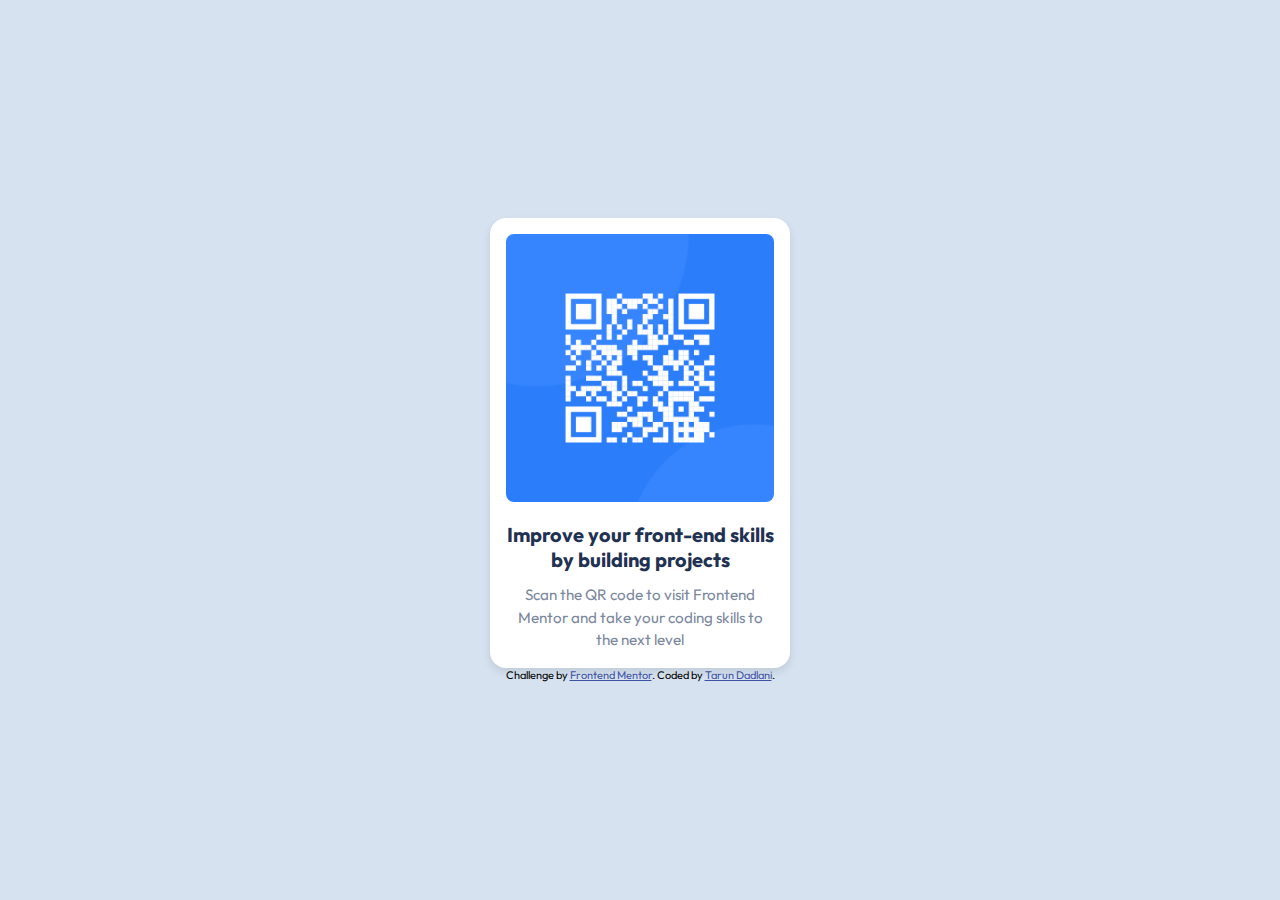
==== practice/qr-code-component-main/index.html @ 6cc63881 "completed first QR Code component project" ====
<!DOCTYPE html>
<html lang="en">
  <head>
    <meta charset="UTF-8" />
    <meta name="viewport" content="width=device-width, initial-scale=1.0" />
    <link rel="preconnect" href="https://fonts.googleapis.com" />
    <link rel="preconnect" href="https://fonts.gstatic.com" crossorigin />
    <link
      href="https://fonts.googleapis.com/css2?family=Outfit:wght@100..900&display=swap"
      rel="stylesheet"
    />
    <link
      rel="icon"
      type="image/png"
      sizes="32x32"
      href="./images/favicon-32x32.png"
    />

    <title>QR Code Component</title>

    <style>
      /* General Reset */
      * {
        box-sizing: border-box;
        margin: 0;
        padding: 0;
      }

      body {
        font-family: "Outfit", sans-serif;
        background-color: hsl(212, 45%, 89%);
        display: flex;
        justify-content: center;
        align-items: center;
        height: 100vh;
      }

      .container {
        width: 100%;
        padding: 1rem;
        place-items: center;
      }

      .card {
        max-width: 300px;
        background-color: white;
        padding: 1rem;
        border-radius: 1rem;
        box-shadow: 0 4px 8px rgba(0, 0, 0, 0.1);
        text-align: center;
      }

      .qr_image {
        width: 100%;
        border-radius: 0.5rem;
        margin-bottom: 1rem;
      }

      .title {
        font-weight: 700;
        font-size: 1.25rem;
        margin-bottom: 0.75rem;
        color: hsl(218, 44%, 22%);
      }

      .description {
        font-size: 0.95rem;
        line-height: 1.5;
        color: hsl(220, 15%, 55%);
      }

      .attribution {
        font-size: 11px;
        text-align: center;
      }
      .attribution a {
        color: hsl(228, 45%, 44%);
      }
    </style>
  </head>
  <body>
    <div class="container">
      <div class="card">
        <img
          class="qr_image"
          src="./images/image-qr-code.png"
          alt="Scan this QR code to visit Frontend Mentor"
        />
        <h1 class="title">
          Improve your front-end skills by building projects
        </h1>
        <p class="description">
          Scan the QR code to visit Frontend Mentor and take your coding skills
          to the next level
        </p>
      </div>
      <div class="attribution">
        Challenge by
        <a href="https://www.frontendmentor.io?ref=challenge" target="_blank"
          >Frontend Mentor</a
        >. Coded by
        <a href="https://tarundadlani.vercel.app/">Tarun Dadlani</a>.
      </div>
    </div>
  </body>
</html>
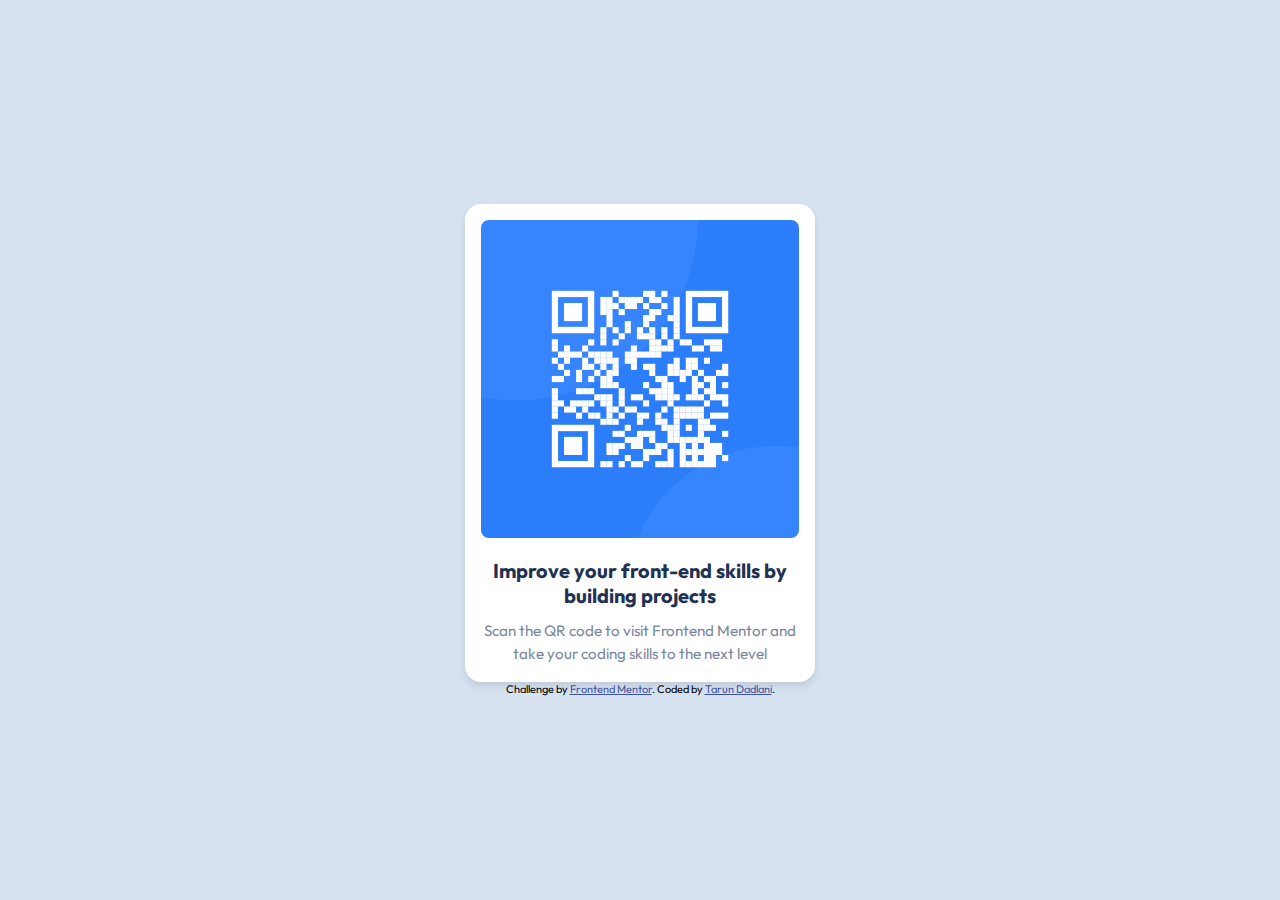
==== commit 9ba7d1fe: "trying to fix the card size" ====
--- a/practice/qr-code-component-main/index.html
+++ b/practice/qr-code-component-main/index.html
@@ -42,7 +42,7 @@
       }
 
       .card {
-        max-width: 300px;
+        max-width: 350px;
         background-color: white;
         padding: 1rem;
         border-radius: 1rem;
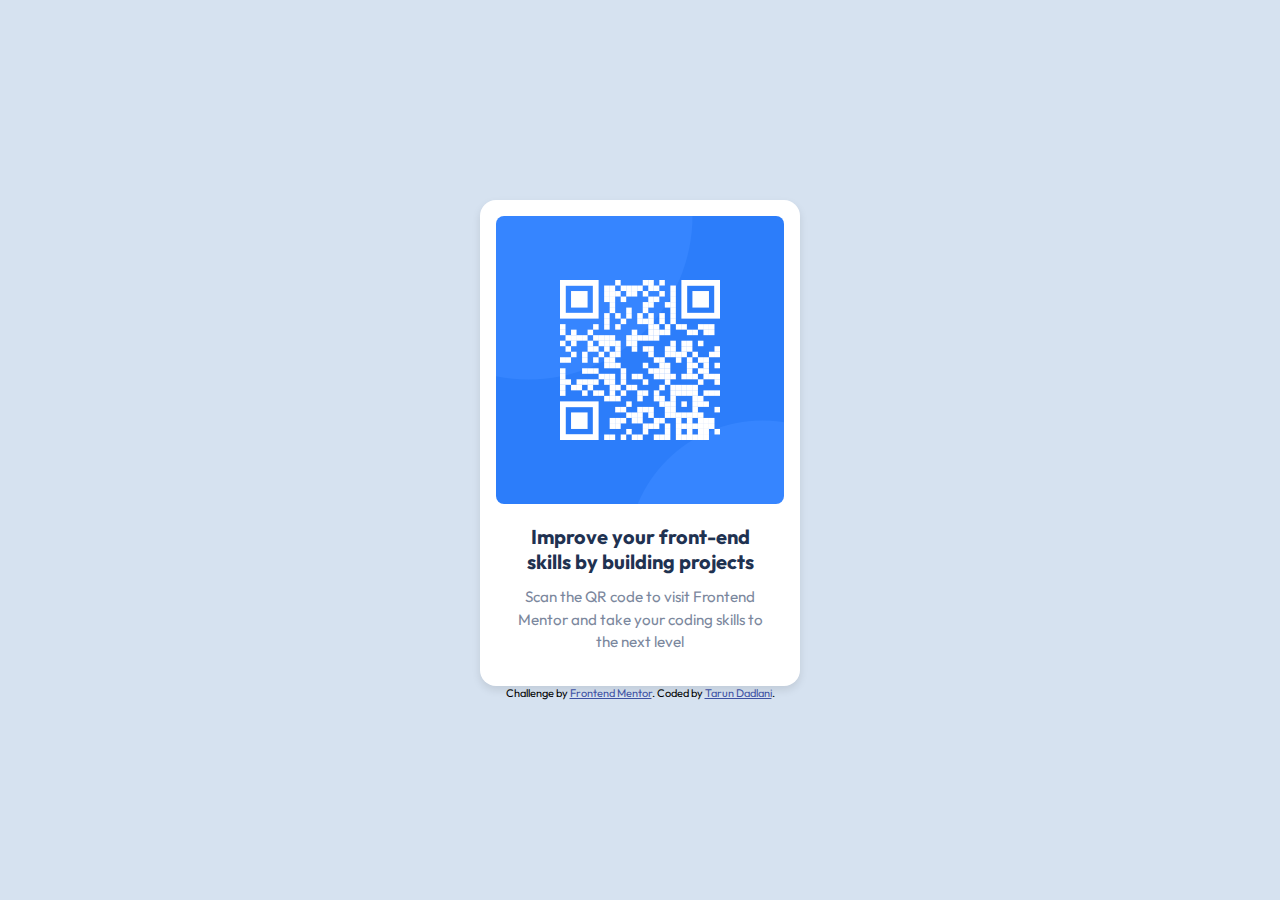
==== commit ccca53a0: "issues fixed" ====
--- a/practice/qr-code-component-main/index.html
+++ b/practice/qr-code-component-main/index.html
@@ -3,96 +3,36 @@
   <head>
     <meta charset="UTF-8" />
     <meta name="viewport" content="width=device-width, initial-scale=1.0" />
-    <link rel="preconnect" href="https://fonts.googleapis.com" />
-    <link rel="preconnect" href="https://fonts.gstatic.com" crossorigin />
-    <link
-      href="https://fonts.googleapis.com/css2?family=Outfit:wght@100..900&display=swap"
-      rel="stylesheet"
-    />
+
     <link
       rel="icon"
       type="image/png"
       sizes="32x32"
       href="./images/favicon-32x32.png"
     />
+    <link rel="stylesheet" href="styles.css" />
 
     <title>QR Code Component</title>
 
-    <style>
-      /* General Reset */
-      * {
-        box-sizing: border-box;
-        margin: 0;
-        padding: 0;
-      }
-
-      body {
-        font-family: "Outfit", sans-serif;
-        background-color: hsl(212, 45%, 89%);
-        display: flex;
-        justify-content: center;
-        align-items: center;
-        height: 100vh;
-      }
-
-      .container {
-        width: 100%;
-        padding: 1rem;
-        place-items: center;
-      }
-
-      .card {
-        max-width: 350px;
-        background-color: white;
-        padding: 1rem;
-        border-radius: 1rem;
-        box-shadow: 0 4px 8px rgba(0, 0, 0, 0.1);
-        text-align: center;
-      }
-
-      .qr_image {
-        width: 100%;
-        border-radius: 0.5rem;
-        margin-bottom: 1rem;
-      }
-
-      .title {
-        font-weight: 700;
-        font-size: 1.25rem;
-        margin-bottom: 0.75rem;
-        color: hsl(218, 44%, 22%);
-      }
-
-      .description {
-        font-size: 0.95rem;
-        line-height: 1.5;
-        color: hsl(220, 15%, 55%);
-      }
-
-      .attribution {
-        font-size: 11px;
-        text-align: center;
-      }
-      .attribution a {
-        color: hsl(228, 45%, 44%);
-      }
-    </style>
+    <style></style>
   </head>
   <body>
-    <div class="container">
+    <main class="container">
       <div class="card">
         <img
           class="qr_image"
           src="./images/image-qr-code.png"
           alt="Scan this QR code to visit Frontend Mentor"
         />
-        <h1 class="title">
-          Improve your front-end skills by building projects
-        </h1>
-        <p class="description">
-          Scan the QR code to visit Frontend Mentor and take your coding skills
-          to the next level
-        </p>
+        <div class="card-text">
+          <h1 class="title">
+            Improve your front-end skills by building projects
+          </h1>
+          <p class="description">
+            Scan the QR code to visit Frontend Mentor and take your coding
+            skills to the next level
+          </p>
+        </div>
       </div>
       <div class="attribution">
         Challenge by
@@ -101,6 +41,6 @@
         >. Coded by
         <a href="https://tarundadlani.vercel.app/">Tarun Dadlani</a>.
       </div>
-    </div>
+    </main>
   </body>
 </html>
--- a/practice/qr-code-component-main/styles.css
+++ b/practice/qr-code-component-main/styles.css
@@ -0,0 +1,58 @@
+@import url("https://fonts.googleapis.com/css2?family=Outfit:wght@100..900&display=swap");
+* {
+  box-sizing: border-box;
+  margin: 0;
+  padding: 0;
+}
+
+body {
+  font-family: "Outfit", sans-serif;
+  background-color: hsl(212, 45%, 89%);
+}
+
+.container {
+  height: 100vh;
+  display: flex;
+  justify-content: center;
+  flex-direction: column;
+  align-items: center;
+}
+
+.card {
+  max-width: 320px;
+  background-color: white;
+  padding: 1rem;
+  border-radius: 1rem;
+  box-shadow: 0 4px 8px rgba(0, 0, 0, 0.1);
+  text-align: center;
+}
+
+.card-text {
+  padding: 1rem;
+}
+
+.qr_image {
+  width: 100%;
+  border-radius: 0.5rem;
+}
+
+.title {
+  font-weight: 700;
+  font-size: 1.25rem;
+  margin-bottom: 0.75rem;
+  color: hsl(218, 44%, 22%);
+}
+
+.description {
+  font-size: 0.95rem;
+  line-height: 1.5;
+  color: hsl(220, 15%, 55%);
+}
+
+.attribution {
+  font-size: 11px;
+  text-align: center;
+}
+.attribution a {
+  color: hsl(228, 45%, 44%);
+}
